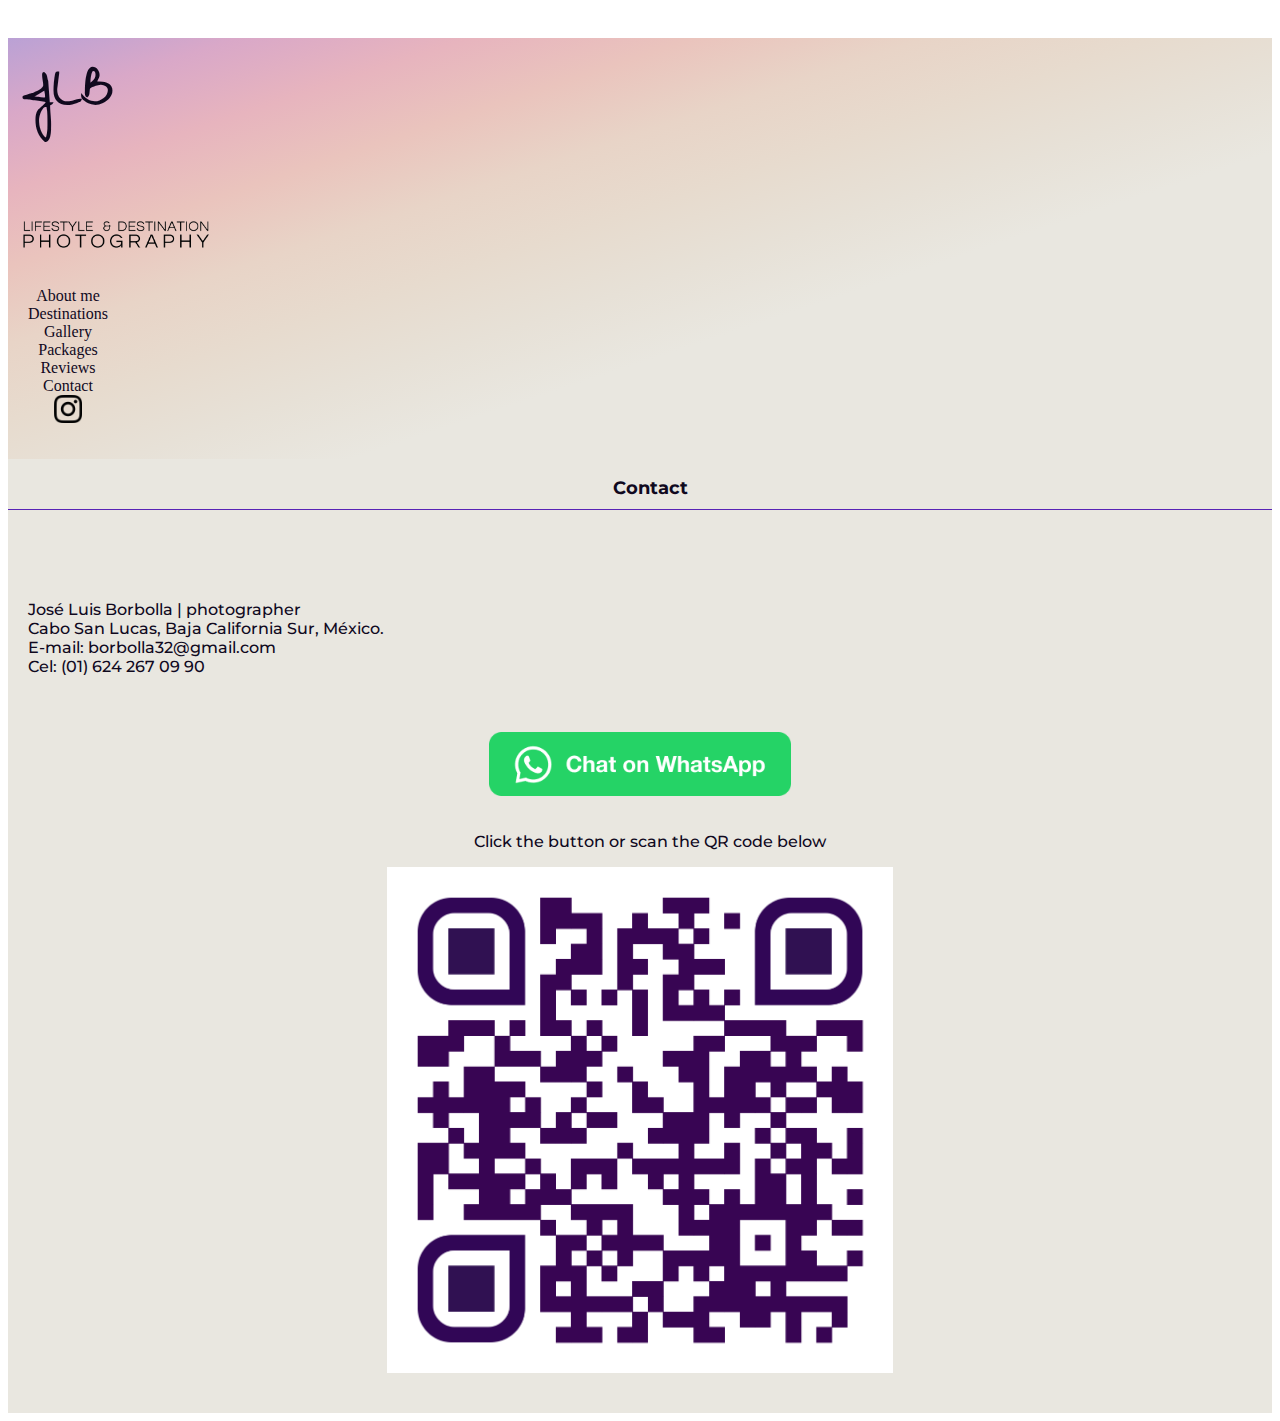
==== contacto.html @ 8baeb2ca "Se agrega el proyecto" ====
<!DOCTYPE html>
<html lang="en">
<head>
    <meta charset="UTF-8">
    <meta name="viewport" content="width=device-width, initial-scale=1.0">
    <link rel="stylesheet" href="style.css">
    <title>JLB</title>
    <link rel="icon" type="image/png" sizes="16x16" href="./imágenes/2257865334cab3a-removebg-preview.png">
    <link href="https://cdn.jsdelivr.net/npm/bootstrap@5.3.1/dist/css/bootstrap.min.css" rel="stylesheet" integrity="sha384-4bw+/aepP/YC94hEpVNVgiZdgIC5+VKNBQNGCHeKRQN+PtmoHDEXuppvnDJzQIu9" crossorigin="anonymous">
</head>
<body>
  <div class="container-fluid main">
    <header class="row fondo">
      <div class="col-md-1">
        <a href="index.html">
          <h1>JLB</h1>
        </a>
      </div>

      <div class="col-md-3">
        <a href="index.html"><img src="./imágenes/l&dblack.png" alt="lifestyle & destination photography"></a>
      </div>

      <div class="col-md-8">
        <ul class="nav justify-content-end">
          <li class="nav-item ">
            <a class="nav-link active" aria-current="page" href="Sobremi.html">About me</a>
          </li>
          <li class="nav-item ">
            <a class="nav-link" href="index.html#destinations">Destinations</a>
          </li>
          <li class="nav-item ">
            <a class="nav-link" href="Galeria.html">Gallery</a>
          </li>
          <li class="nav-item ">
            <a class="nav-link" href="packs.html">Packages</a>
          </li>
          <li class="nav-item ">
            <a class="nav-link" href="index.html#reviews">Reviews</a>
          </li>
          <li class="nav-item ">
            <a class="nav-link" href="contacto.html">Contact</a>
          </li>
          <li class="instagram">
            <a href="https://www.instagram.com/j.l.borbolla/"><img src="imágenes/instagram.png" alt="">
          </li></a>
            <div class="instagram">
          <li>
            <div class="gtranslate_wrapper"></div>
            <script>window.gtranslateSettings = {"default_language":"en","native_language_names":true,"languages":["en","es"],"globe_color":"##000000","wrapper_selector":".gtranslate_wrapper","flag_size":24,"alt_flags":{"es":"mexico"},"globe_size":34}</script>
            <script src="https://cdn.gtranslate.net/widgets/latest/globe.js" defer></script>
          </li>
          </div>
          </ul>
      </div>

    </header>
   
<div class="row">
  <div>
    <h3>Contact</h3>
 </div> <br>
    <div class="col-md-7">
        
         <div>
            <p><br><br>José Luis Borbolla | photographer <br> Cabo San Lucas, Baja California Sur, México.  <br>E-mail: borbolla32@gmail.com <br>
            Cel: (01) 624 267 09 90   
            </p>
         </div>
    </div>

    <div class="col-md-5">
        <div class="contacto">
        <a class="contacto" aria-label="Chat on WhatsApp" href="https://wa.me/526242670990"><img alt="Chat on WhatsApp" src="./imágenes/WhatsAppButtonGreenMedium.png" />
            <a />
        </div>
        <div class="contacto">
        <p>Click the button or scan the QR code below </p>
        </div>
        <div class="qr">
            <img src="./imágenes/qr.png" alt="QR">   
        </div>
        </div>

</div>
   

  </div>
     
  <script src="https://cdn.jsdelivr.net/npm/bootstrap@5.3.1/dist/js/bootstrap.bundle.min.js" integrity="sha384-HwwvtgBNo3bZJJLYd8oVXjrBZt8cqVSpeBNS5n7C8IVInixGAoxmnlMuBnhbgrkm" crossorigin="anonymous"></script>    
</body>
</html>
---- style.css ----
@import url('https://fonts.googleapis.com/css2?family=Zeyada&display=swap');
@import url('https://fonts.googleapis.com/css2?family=Montserrat:wght@300&family=Zeyada&display=swap');
@import url('https://fonts.googleapis.com/css2?family=Quicksand:wght@300&family=Zeyada&display=swap');

@import url('https://fonts.googleapis.com/css2?family=Poppins:ital,wght@0,100;0,200;0,300;0,400;0,500;0,600;0,700;0,800;0,900;1,100;1,200;1,300;1,400;1,500;1,600;1,700;1,800;1,900&display=swap');

@keyframes colores{
    from{border-color: #E7DBCE}
    to{border-color:#50199d}
}

.main{
    background-color: #e9e7e0;
}

header h1{
    font-family: 'Zeyada', cursive;
    font-size: 56px;
    padding: 15px;
    display: flex;  
} 
header a{
    text-decoration: none;
    color: #10091e !important
}
header ul li a img{
    width: 28px;
    padding: 0;
}

header ul{
    display:inline-block;
    padding: 20px;
    color: #10091e !important;
    
    
}

header ul li{
    display: flex;
    justify-content: center;
}

li:hover{
    border: solid rgba(88,35,181, .9); 
    border-width: 1.32px;
    transition: ease-out;
    animation-name: colores;  
    animation-duration: 2s;
    
    

}

header img{
    display: flex;
    align-items: center;
    align-content: center;
    justify-content:center;

    width: 200px;
    padding-top: 21px;
    padding-left: 7px;


}
.img-carousel{
    object-fit: cover;
    
    

}

.carousel-inner img {
    width: 100%;
    max-height: 500px;
    padding-bottom: 30px;
}

p{
    color: #10091e;
    font-family: 'Montserrat', sans-serif;
    font-weight: 500 !important;
    font-size: 16px !important;
    padding-left: 20px;
}
h3{
    color: #10091e;
    font-family: 'Montserrat', sans-serif;
    font-size: 18px;
    padding-left: 20px;
}

.contacto{
    display: flex;
    justify-content: center;
    font-family: 'Montserrat', sans-serif;
    padding-top: 20px;
    
}
.contacto img{
    width: 80%;
    display: flex;
    justify-items: center;
    align-items: center;
    align-content: center;
}

.qr{
    display: flex;
    justify-content: center;
    padding-bottom: 40px;
}

.qr img{
    width: 40%;

}
.sobremi img{
    width: 67%;
    border-radius: 10%;
    padding-top: 20px;
}

.sobremi{
    display: flex;
    justify-content: center;
    align-items: center;
    padding-bottom:40px ;
}

.galeria1 img{
    width: 95%;
    padding: 12px 0 12px 20px;
}
.galeria2 img{
    width: 95%;
    padding: 12px 20px 12px 0;
}

.visit{
    font-family: 'Quicksand', sans-serif;
    background-color:#e9e7e0;
    font-size: 45px;
    padding: 20px 0 0 0;
    display: flex;
    justify-content: center;
    
}
.video{
    display: flex;
    justify-content:center ; 
    padding-top: 25px; 
    padding-bottom: 35px;
}

.fondo{
    background-image: linear-gradient(to right bottom, #baa1d5, #d9a8c8, #e7b4be, #eac4bd, #e8d4c7, #e7dbce, #e7e1d7, #e9e7e0, #e9e7e0, #e9e7e0, #e9e7e0, #e9e7e0);
}

.ja{
    text-decoration: none;
    color: white;
    bottom: 15px;
}

h3{
    border-bottom: solid rgba(88,35,181, 1);
    border-width: 1px;
    padding-bottom: 10px;
    display: flex;
    justify-content: center;

}
.instagram{
    border-style: hidden !important;
    display: flex !important;
    justify-items: center !important;
    padding: 0 25px !important;
    
}

.card{
    width: 70% !important;
    padding: 20px !important;
    margin: 60px !important;
    display: flex !important;

    
    
    
}

.card-title{
    display: flex;
    justify-content: center;
}

.card-text{
    color: #10091e;
    font-family: 'Montserrat', sans-serif;
    font-size: 16px !important;
    height: 100%;
    
}

.card-body{
    width: 100%;
    display: flex;
    flex-direction: column;
}

.cartas{
    display: flex;
    justify-content: center;
    

}

.btn{
    display: flex !important;
    justify-content: center;
    
}

.reviews{
    display: flex;
    flex-wrap: wrap;
    justify-content: center;
    padding: 20px 0 20px 0;

}

article{
    width: 30%;
    background-color: white;
    padding: 20px;
    margin: 10px;
    border-radius: 2%;
   
    
}

article p{
    color: #10091e;
    font-family: 'Montserrat';
    font-style: italic;
    font-size: 16px !important;
}

article h6{
    font-family: 'Montserrat';
    font-size: 17px !important;
    color: #10091e;
    font-weight:bold;
}

article:hover{
    border: solid rgba(88,35,181, .9); 
    border-width: 1.3px;
    transition: ease-out;
    animation-name: colores;  
    animation-duration: 2s;
}

.pack{
    display: flex;
    flex-wrap: wrap;
    justify-content: center;
    padding: 10px 0 10px 0;
    

}

.pack img{
    width: 100%;
    border-radius: 2%;

}

.pack h6{
    font-family: "Poppins", sans-serif;
    font-weight: 600 !important;
    font-style: normal;
    font-size:x-large !important;
    color:#10091ec5;
    display: flex;
    justify-content: center;
}

.pack p{
    font-family: "Poppins", sans-serif;
    font-weight: 300 !important;
    font-style: normal;
}
.pack article{
   
    margin: 30px;
}
.lenguaje{
    margin: 5px;
}
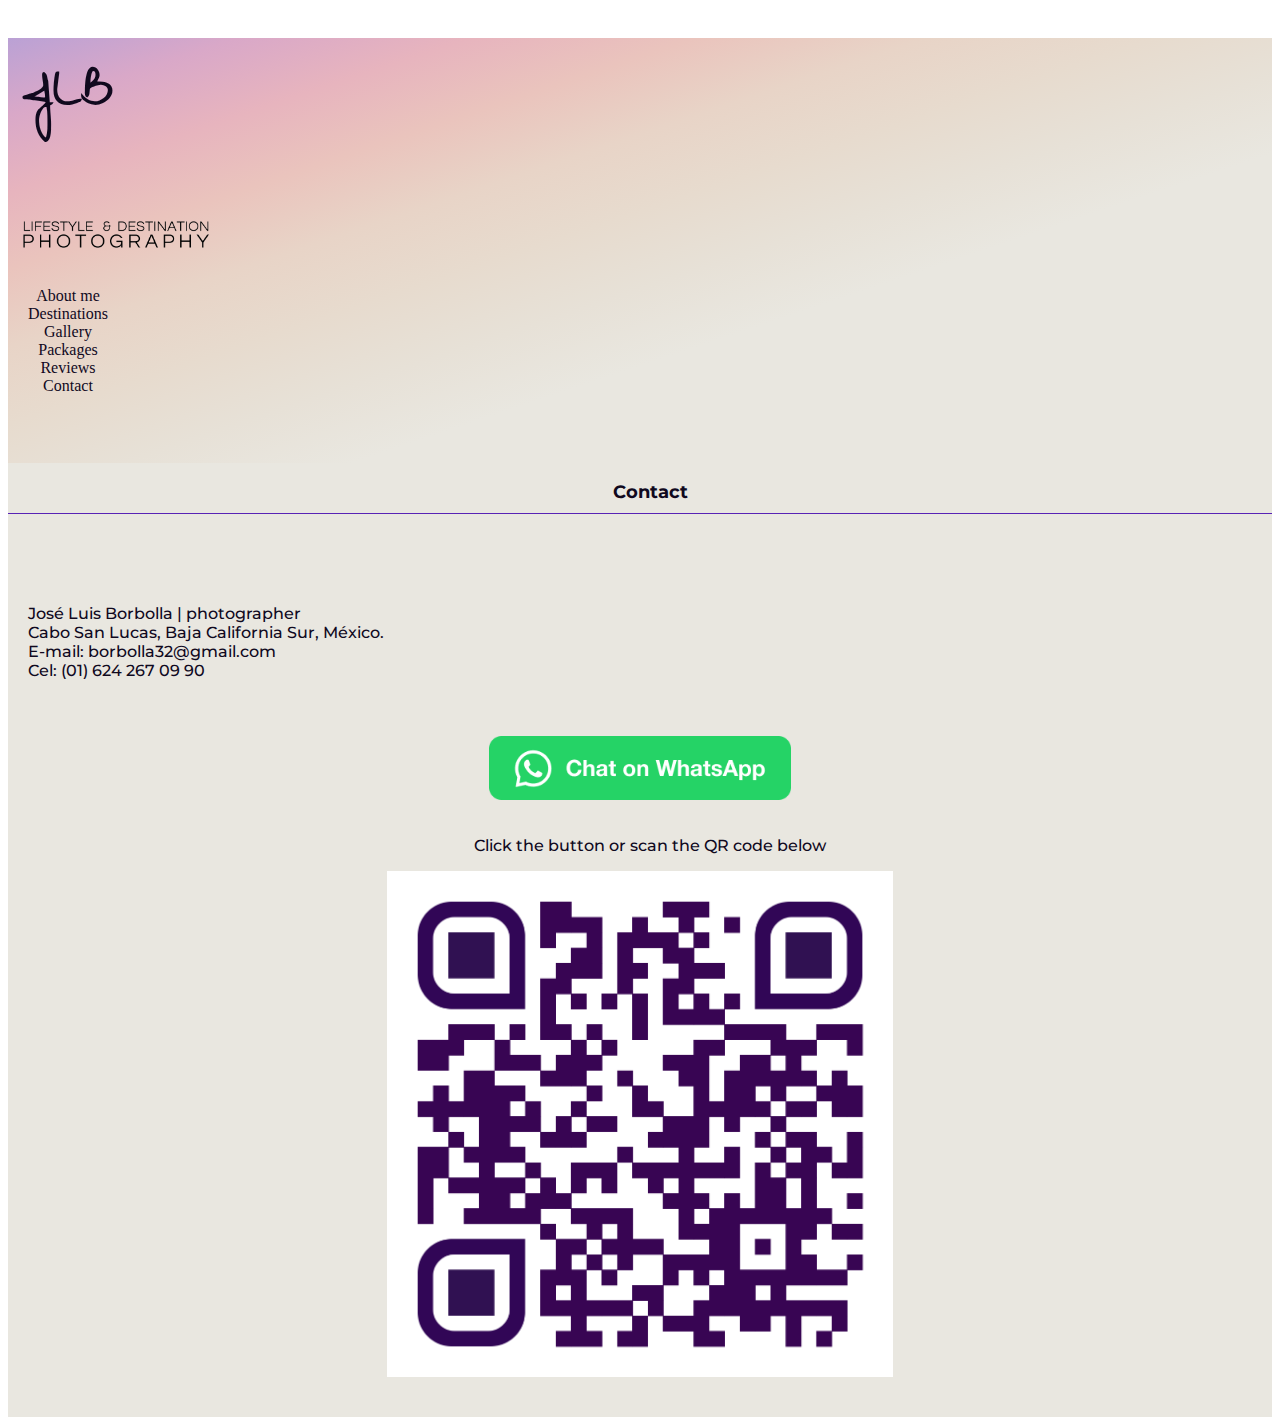
==== commit 2caa31ad: "Cambié el ícono de instagram y el ícono de cambio de idioma" ====
--- a/contacto.html
+++ b/contacto.html
@@ -41,15 +41,12 @@
           <li class="nav-item ">
             <a class="nav-link" href="contacto.html">Contact</a>
           </li>
-          <li class="instagram">
-            <a href="https://www.instagram.com/j.l.borbolla/"><img src="imágenes/instagram.png" alt="">
-          </li></a>
             <div class="instagram">
-          <li>
+          <li class="gtranslate_wrapper">
             <div class="gtranslate_wrapper"></div>
-            <script>window.gtranslateSettings = {"default_language":"en","native_language_names":true,"languages":["en","es"],"globe_color":"##000000","wrapper_selector":".gtranslate_wrapper","flag_size":24,"alt_flags":{"es":"mexico"},"globe_size":34}</script>
-            <script src="https://cdn.gtranslate.net/widgets/latest/globe.js" defer></script>
-          </li>
+<script>window.gtranslateSettings = {"default_language":"en","native_language_names":true,"languages":["en","es"],"wrapper_selector":".gtranslate_wrapper"}</script>
+<script src="https://cdn.gtranslate.net/widgets/latest/lc.js" defer></script>
+          </li>  
           </div>
           </ul>
       </div>
@@ -64,7 +61,7 @@
         
          <div>
             <p><br><br>José Luis Borbolla | photographer <br> Cabo San Lucas, Baja California Sur, México.  <br>E-mail: borbolla32@gmail.com <br>
-            Cel: (01) 624 267 09 90   
+            Cel: (01) 624 267 09 90
             </p>
          </div>
     </div>
--- a/style.css
+++ b/style.css
@@ -182,9 +182,9 @@
 }
 
 .card{
-    width: 70% !important;
-    padding: 20px !important;
-    margin: 60px !important;
+    width: 80% !important;
+    padding: 10px !important;
+    margin: 20px !important;
     display: flex !important;
 
     
@@ -295,10 +295,23 @@
     font-style: normal;
 }
 .pack article{
-   
     margin: 30px;
 }
-.lenguaje{
-    margin: 5px;
-}
-
+
+
+.sobremi b{
+    font-size: 18px;
+}
+
+.gtranslate_wrapper{
+    border-style: hidden !important;
+    padding: 8px 0;
+}
+
+@media screen and (max-width:1200px) {
+    .col-md-8{
+        background-color: #50199d;
+        
+    }
+    
+}